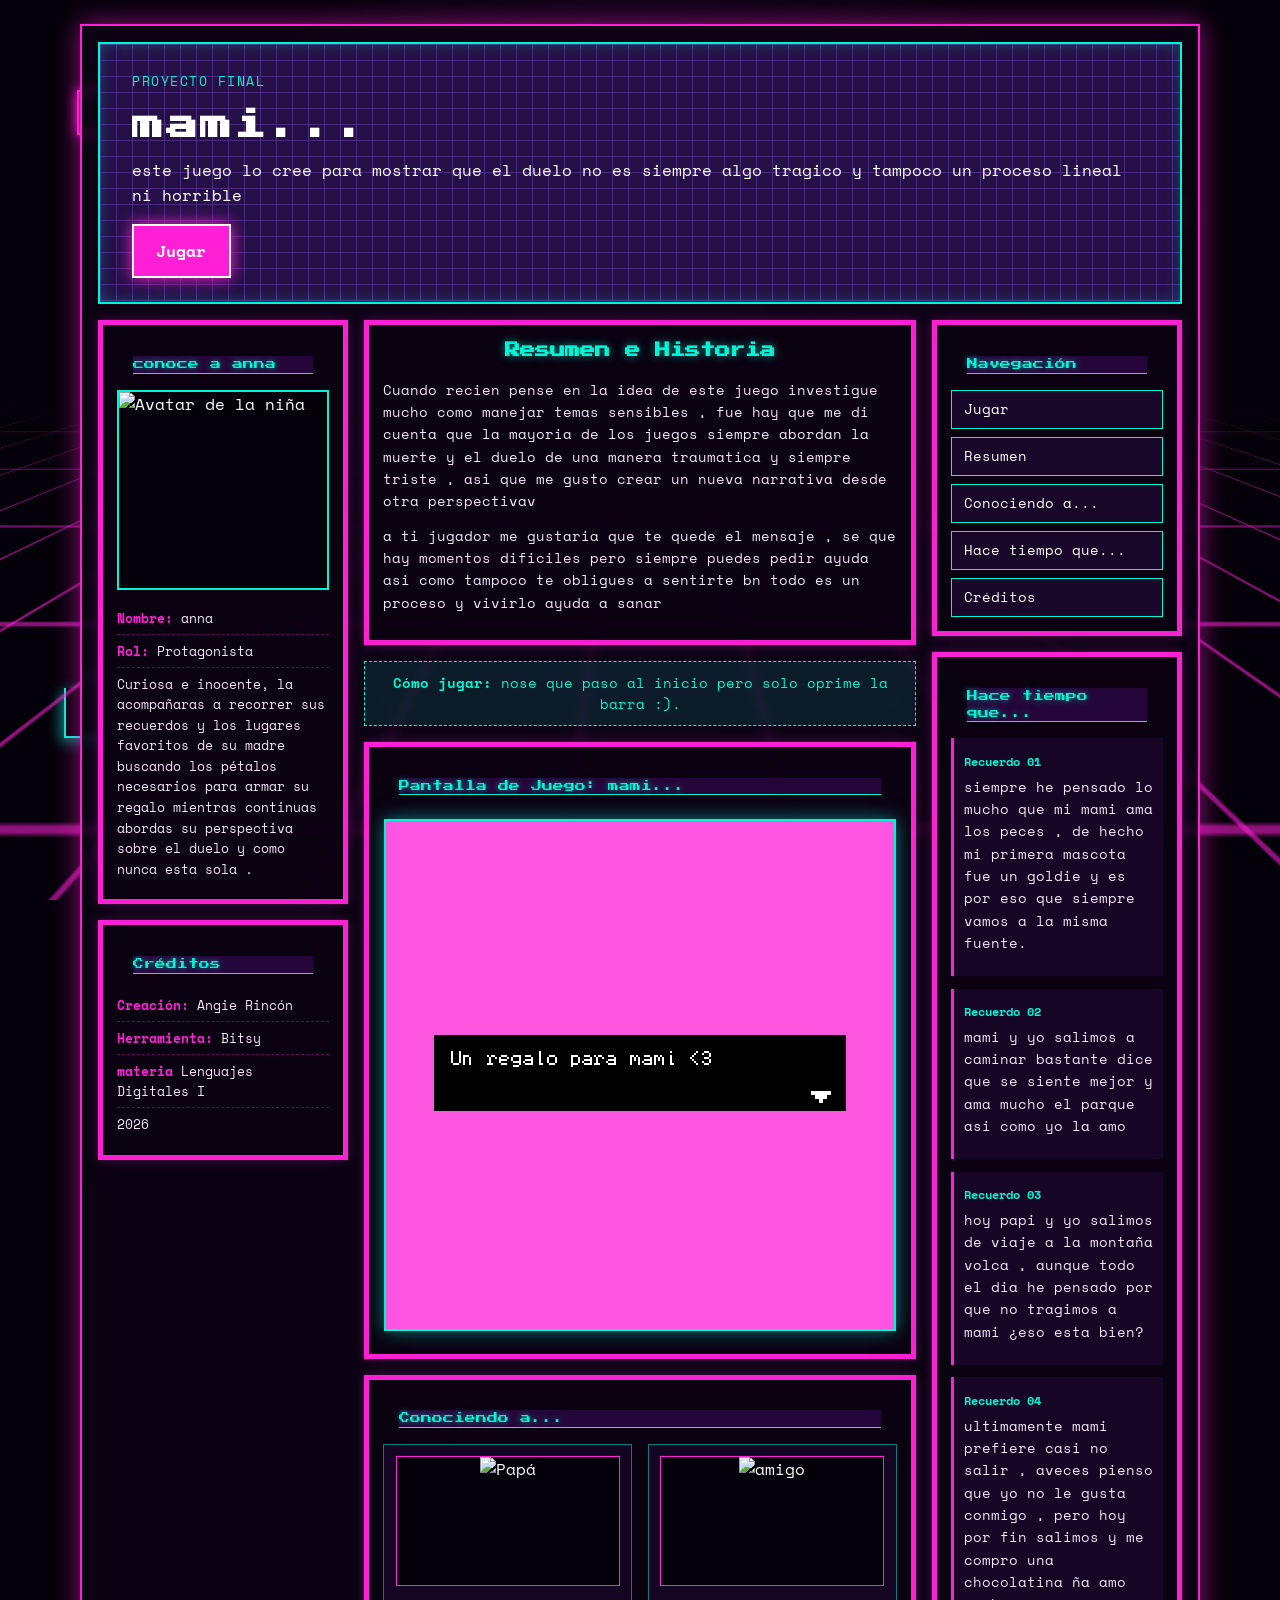
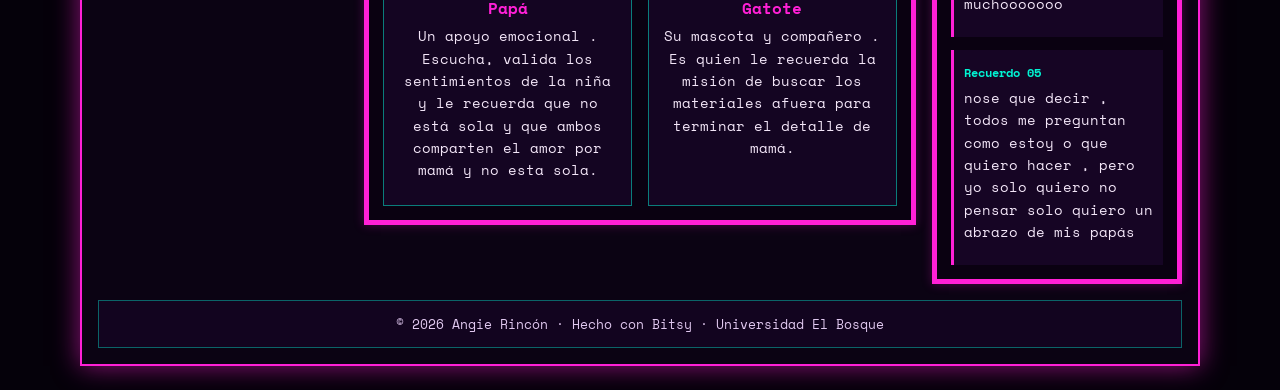
==== index.html @ 2c117d90 "Add files via upload" ====
<!DOCTYPE html>
<html lang="es">
<head>
  <meta charset="UTF-8">
  <meta name="viewport" content="width=device-width, initial-scale=1.0">
  <title>mami...</title>
  <meta name="description" content="Página de presentación de mi videojuego hecho en Bitsy.">
  <link rel="stylesheet" href="stylesbitsy.css">
  <link rel="preconnect" href="https://fonts.googleapis.com">
  <link rel="preconnect" href="https://fonts.gstatic.com" crossorigin>
  <link href="https://fonts.googleapis.com/css2?family=Press+Start+2P&family=Space+Mono:ital,wght@0,400;0,700;1,400&display=swap" rel="stylesheet">
</head>
<body>

 
  <div class="fondo-neon" aria-hidden="true">
    <div class="cuadricula-3d"></div>
    <div class="figura rombo-magenta"></div>
    <div class="figura rombo-cian"></div>
    <div class="figura triangulo-cian"></div>
  </div>

  <!-- cambie la estetica de los 80 a el internet japones de los 2000 por q como son 8 bit me parecio mss  bonito -->
  <div class="neocities-wrapper">

    
    <header class="banner-superior">
      <div class="banner-contenido">
        <span class="etiqueta">proyecto final </span>
        <h1>mami...</h1>
        <p class="lema">este juego lo cree para mostrar que el duelo no es siempre algo tragico y tampoco un proceso lineal ni horrible </p>
      </div>
      <a class="boton-banner" href="#jugar"> Jugar </a>
    </header>

    
    <div class="layout-columnas">

     
      <aside class="col-izquierda">
        
        <div class="caja-modulo">
          <div class="titulo-barra"> conoce a anna</div>
          <div class="avatar-marco">
            <img src="media/fotos/nina.jpeg" alt="Avatar de la niña">
          </div>
          <ul class="ficha-datos">
            <li><strong>Nombre:</strong> anna</li>
            <li><strong>Rol:</strong> Protagonista</li>
            <li>Curiosa e inocente, la acompañaras a recorrer sus recuerdos y los lugares favoritos de su madre buscando los pétalos necesarios para armar su regalo mientras continuas abordas su perspectiva sobre el duelo y como nunca esta sola .</li>
          </ul>
        </div>

        <div class="caja-modulo" id="creditos">
          <div class="titulo-barra"> Créditos</div>
          <ul class="lista-creditos">
            <li><strong>Creación:</strong> Angie Rincón</li>
            <li><strong>Herramienta:</strong> Bitsy </li>
            <li><strong>materia</strong> Lenguajes Digitales I</li>
            <li>2026</li>
          </ul>
        </div>

      </aside>


      <main class="col-central">

        <section class="caja-modulo" id="historia">
          <h2 class="titulo-centro"> Resumen e Historia </h2>
          <p>Cuando recien pense en la idea de este juego investigue mucho como manejar temas sensibles , fue hay que me di cuenta que la mayoria de los juegos siempre abordan la muerte y el duelo de una manera traumatica y siempre triste , asi que me gusto crear un nueva narrativa desde otra perspectivav </p>
          <p>a ti jugador me gustaria que te quede el mensaje , se que hay momentos dificiles pero siempre puedes pedir ayuda asi como tampoco te obligues a sentirte bn todo es un proceso y vivirlo ayuda a sanar </p>
        </section>

    
        <div class="caja-aviso">
          <strong> Cómo jugar:</strong> nose que paso al inicio pero solo oprime la  barra :).
        </div>

        <section class="caja-modulo caja-juego" id="jugar">
          <div class="titulo-barra"> Pantalla de Juego: mami...</div>
          <div class="marco-iframe">
            <iframe id="juego" src="mami.html" title="Juego: mami..."></iframe>
          </div>
        </section>

        <section class="caja-modulo" id="personajes">
          <div class="titulo-barra"> Conociendo a...</div>
          <div class="subgrid-personajes">
            <article class="mini-ficha">
              <div class="mini-foto">
                <img src="media/fotos/papa.jpeg" alt="Papá">
              </div>
              <h3>Papá</h3>
              <p>Un apoyo emocional . Escucha, valida los sentimientos de la niña y le recuerda que no está sola y que ambos comparten el amor por mamá y no esta sola.</p>
            </article>

            <article class="mini-ficha">
              <div class="mini-foto">
                <img src="media/fotos/gatote.jpeg" alt="amigo">
             
              </div>
              <h3>Gatote</h3>
             <p>Su mascota y compañero . Es quien le recuerda la misión de buscar los materiales afuera para terminar el detalle de mamá.</p>
            </article>
          </div>
        </section>

      </main>

     
      <aside class="col-derecha">

        <nav class="caja-modulo" aria-label="Principal">
          <div class="titulo-barra"> Navegación</div>
          <ul class="menu-retro">
            <li><a href="#jugar"> Jugar</a></li>
            <li><a href="#historia">Resumen</a></li>
            <li><a href="#personajes"> Conociendo a...</a></li>
            <li><a href="#entradas"> Hace tiempo que...</a></li>
            <li><a href="#creditos"> Créditos</a></li>
          </ul>
        </nav>

        <section class="caja-modulo" id="entradas">
          <div class="titulo-barra"> Hace tiempo que...</div>
          <div class="scroll-entradas">
            <div class="entrada-item">
              <span class="fecha-tag">Recuerdo 01</span>
              <p>siempre he pensado lo mucho que mi mami ama los peces , de hecho mi primera mascota fue un goldie y es por eso que siempre vamos a la misma fuente.</p>
            </div>
            <div class="entrada-item">
              <span class="fecha-tag">Recuerdo 02</span>
              <p>mami y yo salimos a caminar bastante dice que se siente mejor y ama mucho el  parque asi como yo la amo </p>
            </div>
             <div class="entrada-item">
              <span class="fecha-tag">Recuerdo 03</span>
              <p>hoy papi y yo salimos de viaje a la montaña volca , aunque todo el dia he pensado por que no tragimos a mami ¿eso esta bien? </p>
            </div>
             <div class="entrada-item">
              <span class="fecha-tag">Recuerdo 04</span>
              <p> ultimamente mami prefiere casi no salir , aveces pienso que yo no le gusta conmigo , pero hoy por fin salimos y me compro una chocolatina ña amo muchooooooo </p>
            </div>
              <div class="entrada-item">
              <span class="fecha-tag">Recuerdo 05</span>
              <p> nose que decir , todos me preguntan como estoy o que quiero hacer , pero yo solo quiero no pensar solo quiero un abrazo de mis papás </p>
            </div>
          </div>
        </section>

      </aside>

    </div>

    
    <footer class="footer-retro">
      <p>© 2026 Angie Rincón · Hecho con Bitsy · Universidad El Bosque</p>
    </footer>

  </div>

</body>
</html>
---- stylesbitsy.css ----
* {
  box-sizing: border-box;
  margin: 0;
  padding: 0;
}


@keyframes flotarNeon {
  0%, 100% {
    transform: translateY(0px) rotate(45deg);
    opacity: 0.85;
  }
  50% {
    transform: translateY(-14px) rotate(52deg);
    opacity: 1;
  }
}



body {
  color: #ffffff;
  font-family: 'Space Mono', 'Courier New', monospace;
  line-height: 1.55;
  padding: 1.5rem 1rem;
  background-color: #05010a;
  display: flex;
  justify-content: center;
  min-height: 100vh;
  position: relative;
  overflow-x: hidden;
}


h1, h2, .titulo-barra {
  font-family: 'Press Start 2P', 'Courier New', monospace;
}


.fondo-neon {
  position: fixed;
  inset: 0;
  z-index: -1;
  overflow: hidden;
  background: radial-gradient(circle at 50% 45%, #2b0938 0%, #05010a 65%);
}

.cuadricula-3d {
  position: absolute;
  bottom: -20%;
  left: -50%;
  width: 200%;
  height: 75%;
  background-image: 
    linear-gradient(to right, rgba(255, 32, 214, 0.55) 2px, transparent 2px),
    linear-gradient(to bottom, rgba(255, 32, 214, 0.55) 2px, transparent 2px);
  background-size: 60px 60px;
  transform: perspective(380px) rotateX(68deg);
  transform-origin: center top;
  box-shadow: 0 -20px 60px rgba(255, 32, 214, 0.4);
  mask-image: linear-gradient(to bottom, transparent 0%, black 35%);
  -webkit-mask-image: linear-gradient(to bottom, transparent 0%, black 35%);
}

.figura {
  position: absolute;
  pointer-events: none;
  animation: flotarNeon 4s ease-in-out infinite;
}

.rombo-magenta {
  width: 45px;
  height: 45px;
  top: 10%;
  left: 6%;
  border: 2px solid #ff20d6;
  box-shadow: 0 0 12px #ff20d6, inset 0 0 8px #ff20d6;
}

.rombo-cian {
  width: 32px;
  height: 32px;
  top: 22%;
  right: 8%;
  border: 2px solid #00f5d4;
  box-shadow: 0 0 12px #00f5d4, inset 0 0 8px #00f5d4;
  animation-delay: 1.5s;
}

.triangulo-cian {
  width: 50px;
  height: 50px;
  bottom: 18%;
  left: 5%;
  border-left: 2px solid #00f5d4;
  border-bottom: 2px solid #00f5d4;
  box-shadow: -4px 4px 12px rgba(0, 245, 212, 0.5);
  animation-delay: 0.8s;
}


.neocities-wrapper {
  max-width: 1120px;
  width: 100%;
  background-color: rgba(13, 4, 22, 0.85);
  backdrop-filter: blur(4px);
  border: 2px solid #ff20d6;
  box-shadow: 0 0 25px rgba(255, 32, 214, 0.55);
  padding: 1rem;
  display: flex;
  flex-direction: column;
  gap: 1rem;
}

.banner-superior {
  background:
  linear-gradient(#4b2a80 1px, transparent 1px) 0 0 / 16px 16px,
  linear-gradient(90deg, #4b2a80 1px, transparent 1px) 0 0 / 16px 16px,
  #241046;
  border: 2px solid #00f5d4;
  box-shadow: inset 0 0 15px rgba(0, 245, 212, 0.25);
  padding: 1.5rem 2rem;
  display: flex;
  flex-wrap: wrap;
  justify-content: space-between;
  align-items: center;
  gap: 1rem;
  
}

.etiqueta {
  color: #00f5d4;
  font-size: 0.8rem;
  letter-spacing: 1.5px;
  text-transform: uppercase;
}

.banner-superior h1 {
  font-size: 2rem;
  color: #ffffff;
  animation: pulsoTitulo 3s ease-in-out infinite;
  letter-spacing: 2px;
  margin: 0.5rem 0;
}


.boton-banner {
  background-color: #ff20d6;
  color: #ffffff;
  font-weight: bold;
  text-decoration: none;
  padding: 0.8rem 1.4rem;
  border: 2px solid #ffffff;
  box-shadow: 0 0 15px #ff20d6;
  transition: transform 0.2s ease, background-color 0.2s ease, box-shadow 0.2s ease;
}

.boton-banner:hover,
.boton-banner:focus-visible {
  background-color: #00f5d4;
  color: #05010a;
  border-color: #00f5d4;
  box-shadow: 0 0 20px #00f5d4;
  transform: scale(1.04);
  outline: 3px solid #ffffff;
  outline-offset: 3px;
}


.layout-columnas {
  display: grid;
  grid-template-columns: 250px 1fr 250px;
  gap: 1rem;
  align-items: start;
}

.col-izquierda,
.col-central,
.col-derecha {
  display: flex;
  flex-direction: column;
  gap: 1rem;
}

.caja-modulo {
  background-color: rgba(10, 2, 18, 0.92);
  border: 5px solid #ff20d6;
  box-shadow: 0 0 10px rgba(255, 32, 214, 0.25);
  padding: 0.9rem;
}

.tarjeta-interactiva {
  transition: transform 0.2s ease, border-color 0.2s ease, box-shadow 0.2s ease;
}

.tarjeta-interactiva:hover,
.tarjeta-interactiva:focus-visible {
  transform: translateY(-4px);
  border-color: #00f5d4;
  box-shadow: 0 0 18px rgba(0, 245, 212, 0.6);
  outline: 2px solid #00f5d4;
  outline-offset: 2px;
}

.titulo-barra {
  background-color: #25063b;
  border-bottom: 1px solid #00f5d4;
  color: #00f5d4;
  font-size: 0.68rem;
  margin: 1rem;
  text-shadow: 0 0 6px rgba(0, 245, 212, 0.6);
}

.avatar-marco {
  width: 100%;
  height: 200px;
  border: 2px solid #00f5d4;
  margin-bottom: 0.8rem;
  overflow: hidden;
  background-color: #05010a;
}

.avatar-marco img {
  width: 100%;
  height: 100%;
  object-fit: cover;
  image-rendering: pixelated;
}

.ficha-datos,
.lista-creditos {
  list-style: none;
  font-size: 0.83rem;
  color: #f3e6f8;
}

.ficha-datos li,
.lista-creditos li {
  padding: 0.35rem 0;
  border-bottom: 1px dashed rgba(255, 32, 214, 0.35);
}

.ficha-datos li:last-child,
.lista-creditos li:last-child {
  border-bottom: none;
}

.ficha-datos strong,
.lista-creditos strong {
  color: #ff20d6;
}

.titulo-centro {
  text-align: center;
  color: #00f5d4;
  font-size: 0.95rem;
  line-height: 1.5;
  margin-bottom: 1rem;
  text-shadow: 0 0 8px rgba(0, 245, 212, 0.6);
}

.caja-modulo p {
  font-size: 0.9rem;
  margin-bottom: 0.75rem;
  color: #f3e6f8;
}

.caja-aviso {
  background-color: rgba(0, 245, 212, 0.1);
  border: 1px dashed #00f5d4;
  color: #00f5d4;
  text-align: center;
  padding: 0.65rem;
  font-size: 0.85rem;
}

.marco-iframe {
  display: flex;
  justify-content: center;
  padding: 0.5rem 0;
}

#juego {
  width: 100%;
  max-width: 512px;
  aspect-ratio: 1 / 1;
  border: 2px solid #00f5d4;
  box-shadow: 0 0 18px rgba(0, 245, 212, 0.5);
  background-color: #000000;
}

.subgrid-personajes {
  display: grid;
  grid-template-columns: 1fr 1fr;
  gap: 1rem;
}

.mini-ficha {
  background-color: #140522;
  border: 1px solid rgba(0, 245, 212, 0.5);
  padding: 0.7rem;
  text-align: center;
}

.mini-foto {
  width: 100%;
  height: 130px;
  border: 1px solid #ff20d6;
  margin-bottom: 0.6rem;
  overflow: hidden;
  background-color: #05010a;
}

.mini-foto img {
  width: 100%;
  height: 100%;
  object-fit: cover;
  image-rendering: pixelated;
}

.mini-ficha h3 {
  color: #ff20d6;
  font-size: 1rem;
  margin-bottom: 0.3rem;
}

.menu-retro {
  list-style: none;
  display: flex;
  flex-direction: column;
  gap: 0.5rem;
}

.menu-retro a {
  display: block;
  background-color: #190729;
  border: 1px solid #00f5d4;
  color: #ffffff;
  text-decoration: none;
  padding: 0.5rem 0.75rem;
  font-size: 0.85rem;
  transition: background-color 0.2s ease, transform 0.2s ease, box-shadow 0.2s ease;
}

.menu-retro a:hover,
.menu-retro a:focus-visible {
  background-color: #ff20d6;
  border-color: #ffffff;
  box-shadow: 0 0 12px #ff20d6;
  transform: translateX(4px);
  outline: 2px solid #00f5d4;
  outline-offset: 2px;
}

.scroll-entradas {
  display: flex;
  flex-direction: column;
  gap: 0.8rem;
}

.entrada-item {
  background-color: #160524;
  border-left: 3px solid #ff20d6;
  padding: 0.6rem;
}

.fecha-tag {
  display: inline-block;
  font-size: 0.75rem;
  color: #00f5d4;
  font-weight: bold;
  margin-bottom: 0.25rem;
}

.footer-retro {
  text-align: center;
  border: 1px solid rgba(0, 245, 212, 0.4);
  background-color: #12041f;
  padding: 0.8rem;
  font-size: 0.82rem;
  color: #e0c8ef;
}

@media (max-width: 900px) {
  .layout-columnas {
    grid-template-columns: 1fr;
  }
  .subgrid-personajes {
    grid-template-columns: 1fr;
  }
  .banner-superior {
    padding: 1.2rem;
    text-align: center;
    justify-content: center;
  }
  .banner-superior h1 {
    font-size: 1.5rem;
  }
}


@media (prefers-reduced-motion: reduce) {
  *,
  *::before,
  *::after {
    animation-duration: 0.01ms ;
    animation-iteration-count: 1 ;
    transition-duration: 0.01ms ;
    scroll-behavior: auto ;
  }

  .boton-banner:hover,
  .boton-banner:focus-visible,
  .tarjeta-interactiva:hover,
  .tarjeta-interactiva:focus-visible,
  .menu-retro a:hover,
  .menu-retro a:focus-visible {
    transform: none;
  }
}
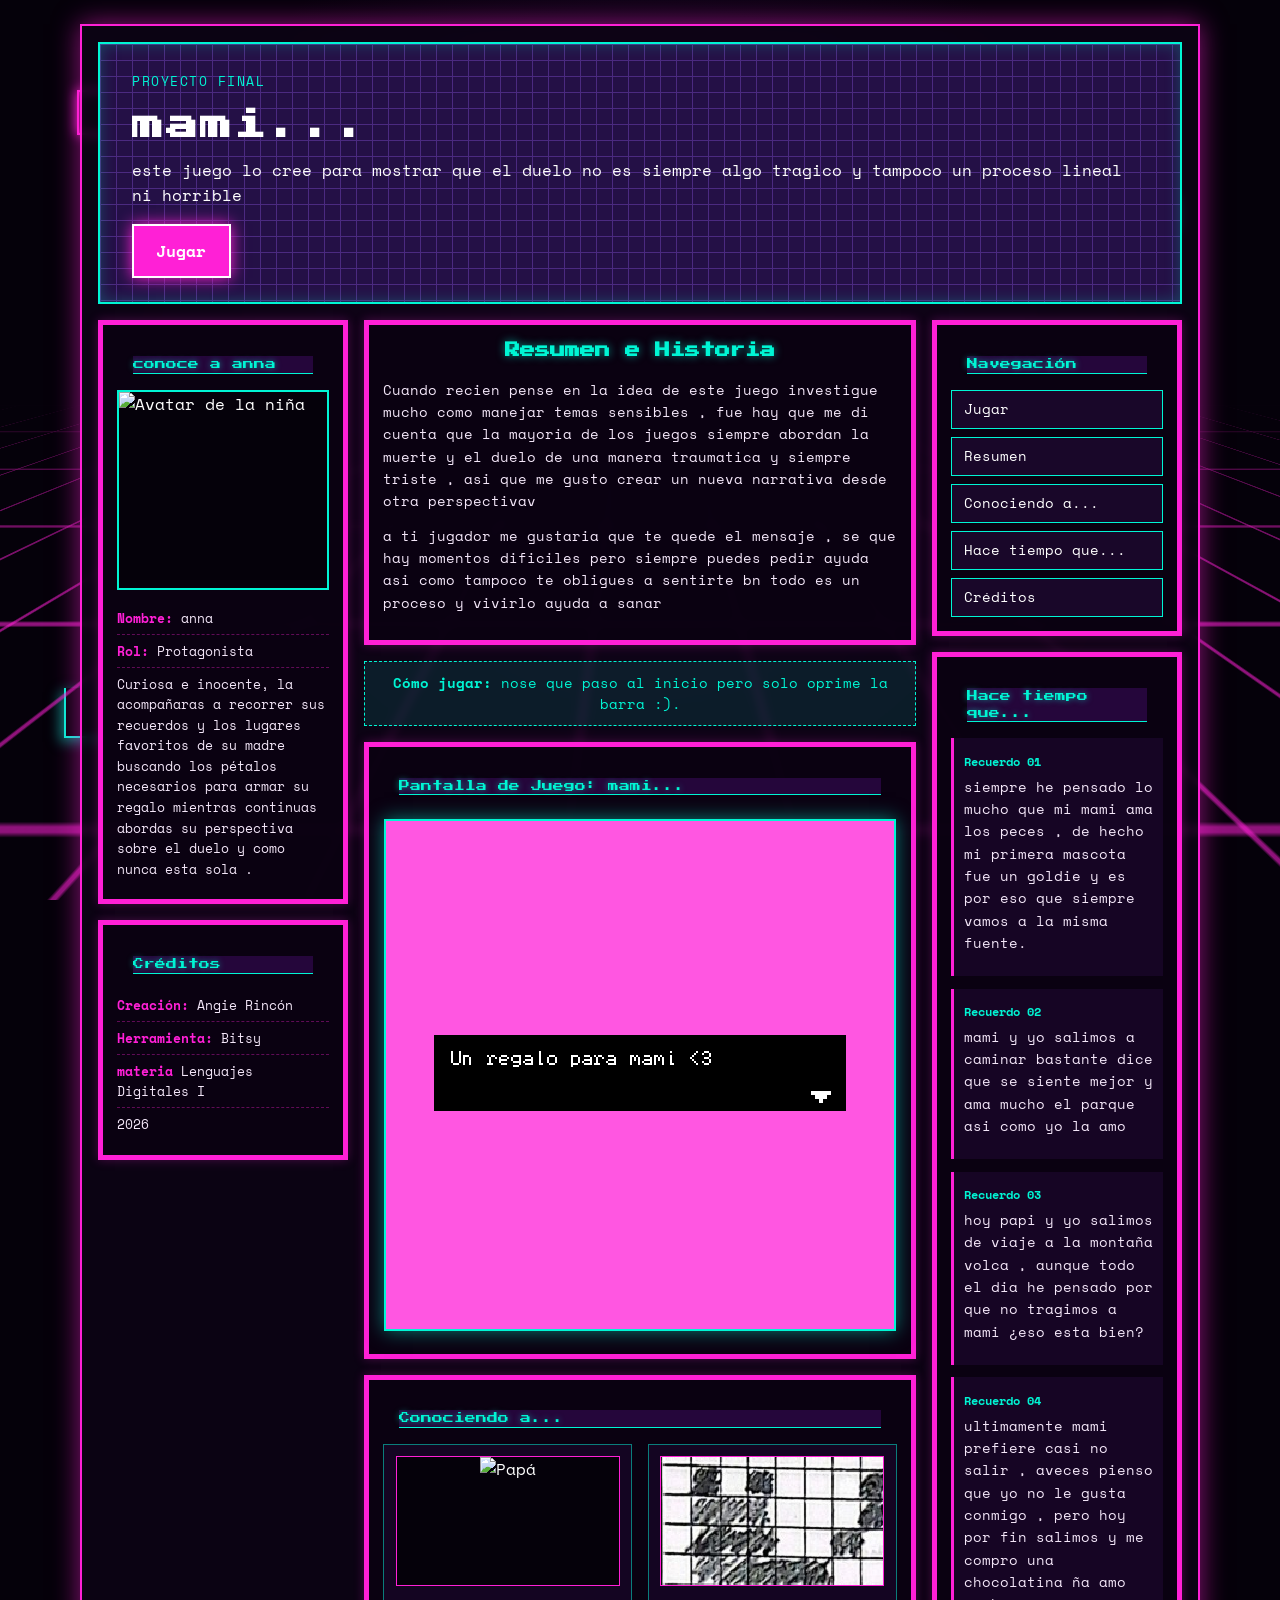
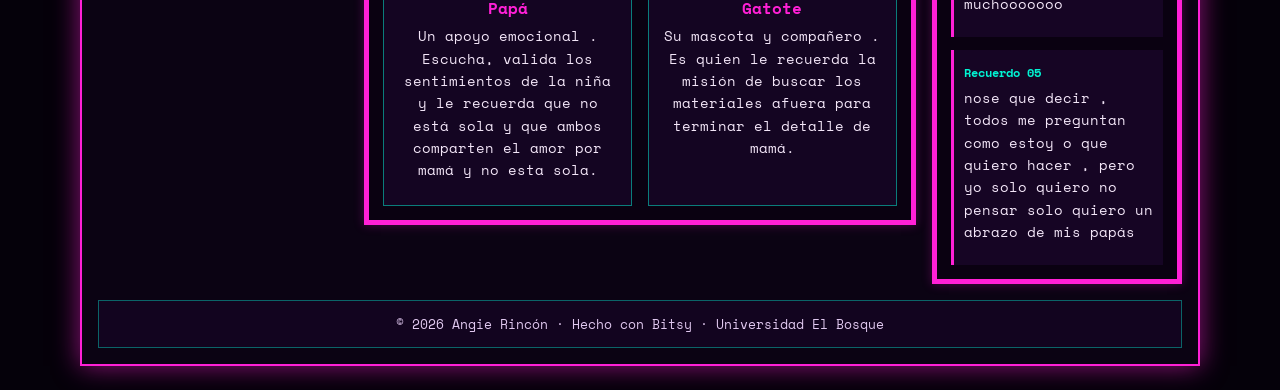
==== commit 6e291e8c: "Fix HTML structure and content" ====
--- a/index.html
+++ b/index.html
@@ -97,7 +97,7 @@
 
             <article class="mini-ficha">
               <div class="mini-foto">
-                <img src="media/fotos/gatote.jpeg" alt="amigo">
+                <img src="fotos/gatote.jpeg" alt="amigo">
              
               </div>
               <h3>Gatote</h3>
@@ -160,4 +160,4 @@
   </div>
 
 </body>
-</html>+</html>
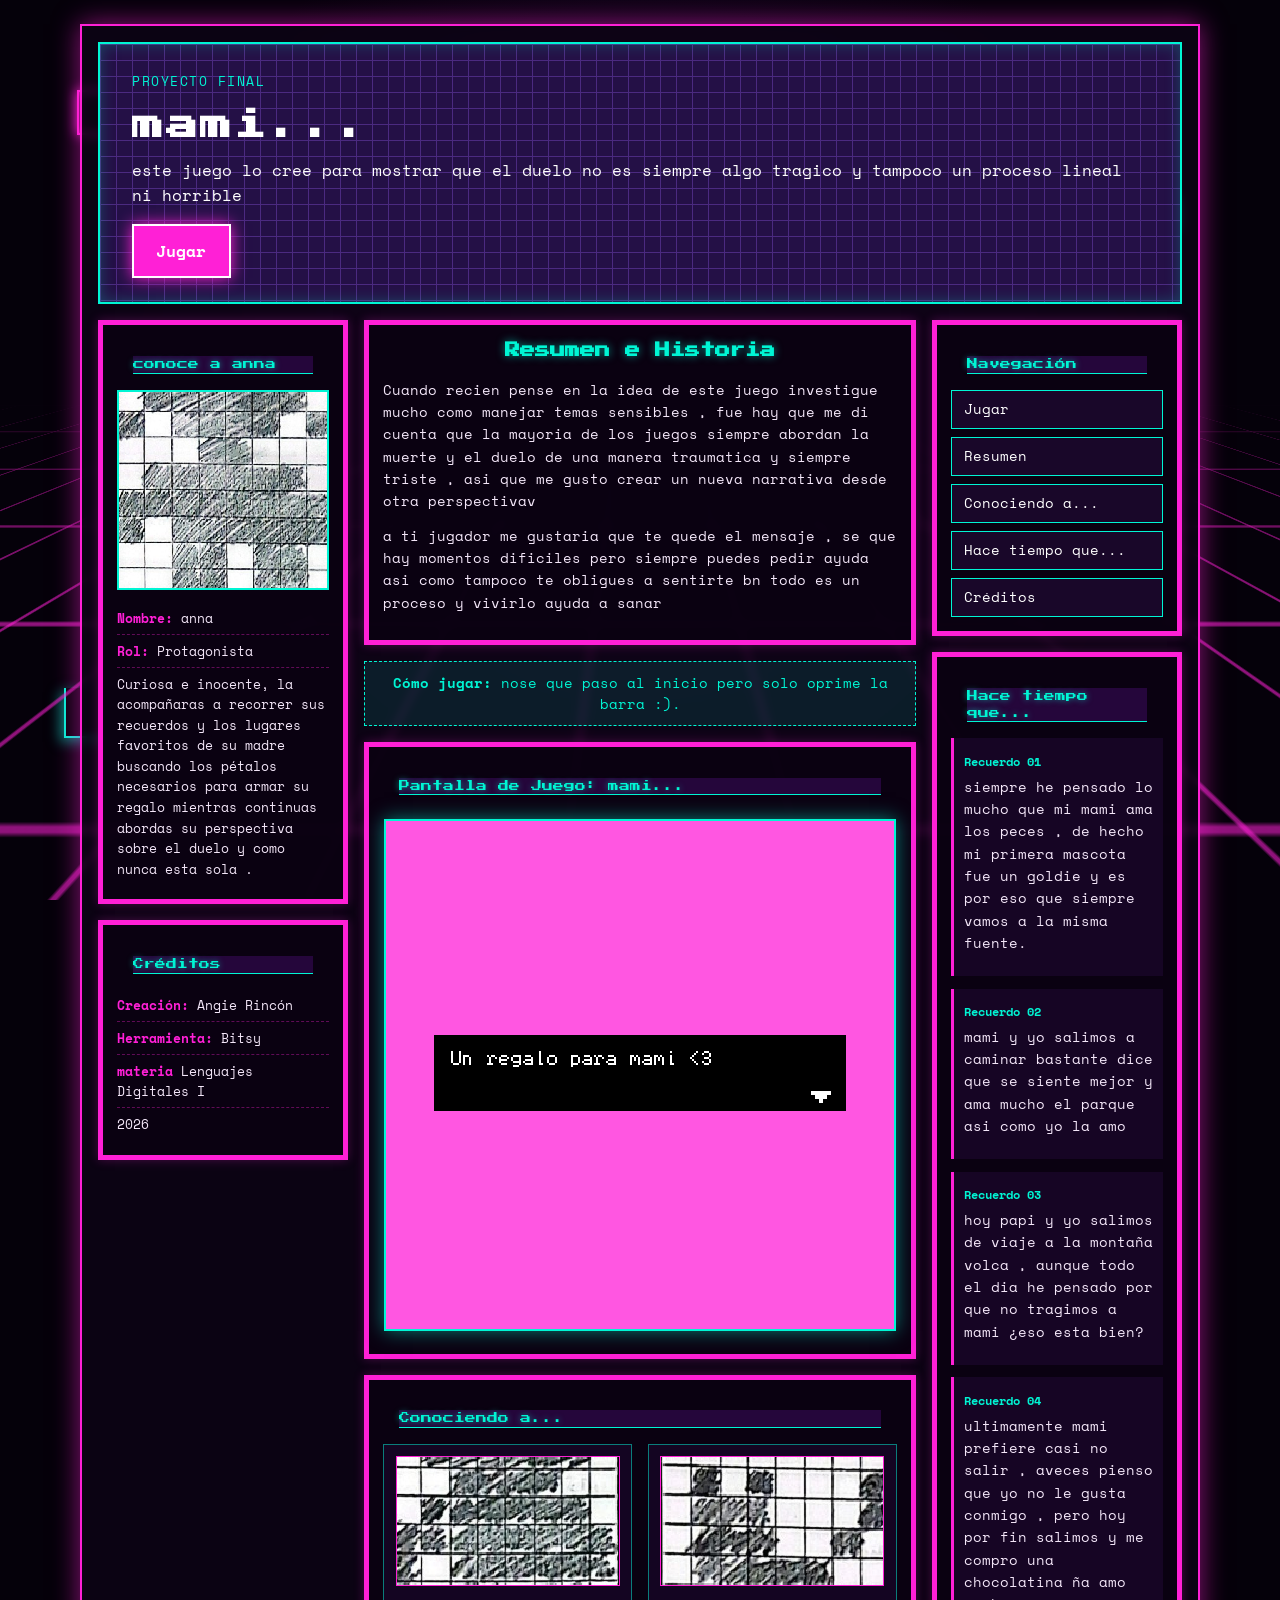
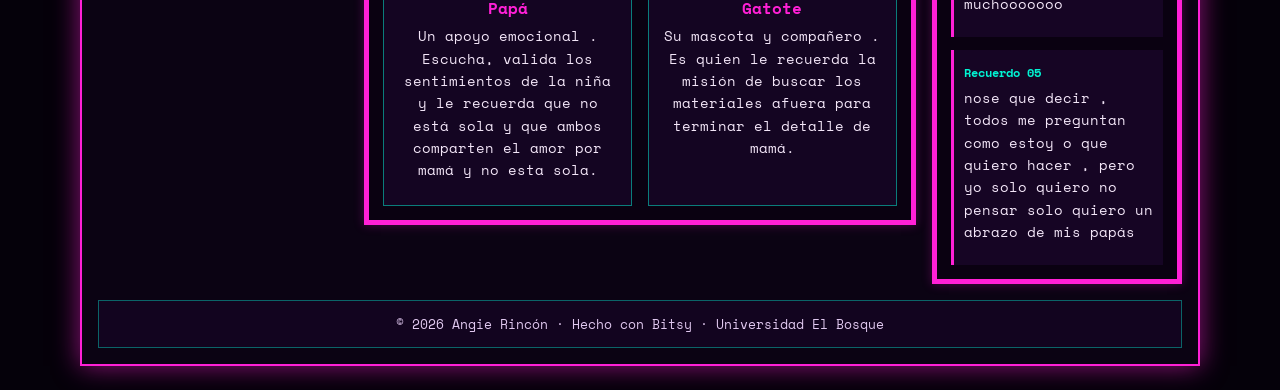
==== commit b83f3164: "Update index.html" ====
--- a/index.html
+++ b/index.html
@@ -42,7 +42,7 @@
         <div class="caja-modulo">
           <div class="titulo-barra"> conoce a anna</div>
           <div class="avatar-marco">
-            <img src="media/fotos/nina.jpeg" alt="Avatar de la niña">
+            <img src="fotos/nina.jpeg" alt="Avatar de la niña">
           </div>
           <ul class="ficha-datos">
             <li><strong>Nombre:</strong> anna</li>
@@ -89,7 +89,7 @@
           <div class="subgrid-personajes">
             <article class="mini-ficha">
               <div class="mini-foto">
-                <img src="media/fotos/papa.jpeg" alt="Papá">
+                <img src="fotos/papa.jpeg" alt="Papá">
               </div>
               <h3>Papá</h3>
               <p>Un apoyo emocional . Escucha, valida los sentimientos de la niña y le recuerda que no está sola y que ambos comparten el amor por mamá y no esta sola.</p>
